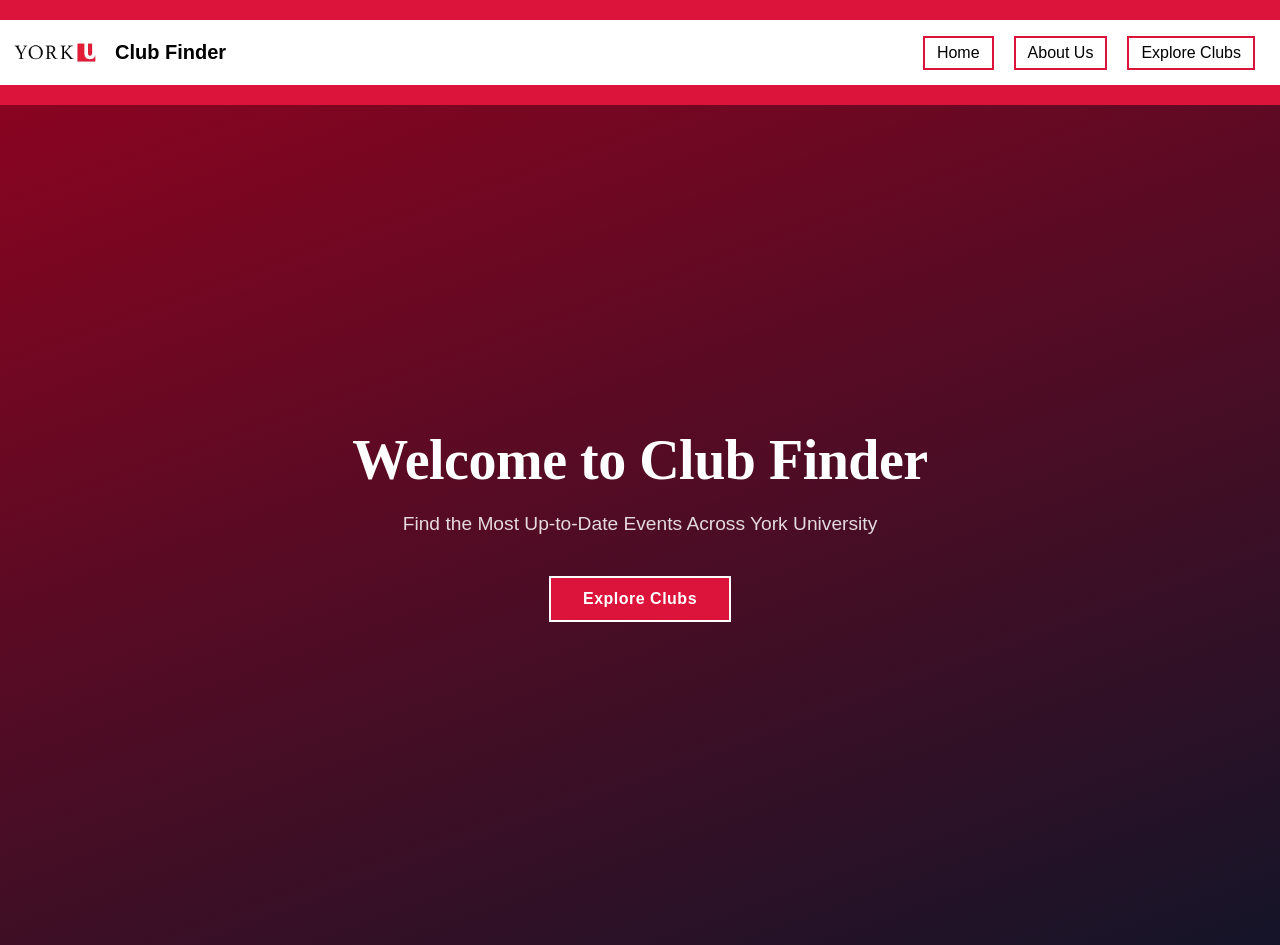
==== Index.html @ 5d84b034 "separating css from html code" ====
<!DOCTYPE html>
<html lang="en">
<head>
    <meta charset="UTF-8">
    <title>Home Page</title>
    <link rel="stylesheet" href="css/styles.css">
</head>
<body>

    <div class="top-header-line"></div>

    <div class="middle-header-line">
        <div class="header-content">
            <img src="assets/York_Logo.png" class="logo" alt="York University Logo">
            <div class="title">Club Finder</div>
        </div>

        <div class="navBoxes">
            <a href="Index.html">Home</a>
            <a href="About.html">About Us</a>
            <a href="Clubs.html">Explore Clubs</a>
        </div>
    </div>

    <div class="bottom-header-line"></div>

    <section class="hero">
        <div class="hero-overlay"></div>
        <div class="hero-content">
            <h1 class="hero-title">Welcome to Club Finder</h1>
            <p class="hero-subtitle">Find the Most Up-to-Date Events Across York University</p>
            <a href="Clubs.html" class="hero-btn">Explore Clubs</a>
        </div>
    </section>

</body>
</html>
---- css/styles.css ----
/* ============================================================
   York University Club Finder — Main Stylesheet
   ============================================================ */

/* --- Reset & Base ------------------------------------------ */
body {
    margin: 0;
    font-family: Arial, sans-serif;
}

/* --- Header ------------------------------------------------ */
.top-header-line {
    background-color: crimson;
    height: 20px;
    width: 100%;
    display: flex;
    align-items: center;
    justify-content: left;
}

.middle-header-line {
    background-color: white;
    width: 100%;
    display: flex;
    align-items: center;
    justify-content: space-between;
    padding: 10px 10px;
    box-sizing: border-box;
}

.bottom-header-line {
    background-color: crimson;
    height: 20px;
    width: 100%;
    display: flex;
}

/* --- Logo & Site Title ------------------------------------- */
.logo {
    height: 45px;
}

.header-content {
    display: flex;
    align-items: center;
}

.title {
    color: black;
    margin-left: 15px;
    font-size: 20px;
    font-weight: bold;
}

/* --- Navigation -------------------------------------------- */
.navBoxes {
    display: flex;
    align-items: center;
    gap: 10px;
    padding-right: 15px;
}

.navBoxes a {
    text-decoration: none;
    color: black;
    border: 2px solid crimson;
    padding: 6px 12px;
    margin-left: 10px;
    transition: background-color 0.2s, color 0.2s;
}

.navBoxes a:hover {
    background-color: crimson;
    color: white;
}

/* --- Hero Section (Index.html only) ----------------------- */
.hero {
    position: relative;
    width: 100%;
    height: calc(100vh - 60px);
    background-color: #1a1a2e;
    display: flex;
    align-items: center;
    justify-content: center;
    text-align: center;
    overflow: hidden;
}

.hero-overlay {
    position: absolute;
    inset: 0;
    background: linear-gradient(
        160deg,
        rgba(157, 0, 30, 0.85) 0%,
        rgba(20, 20, 40, 0.92) 100%
    );
}

.hero-content {
    position: relative;
    z-index: 1;
    max-width: 680px;
    padding: 0 24px;
}

.hero-title {
    font-family: Georgia, 'Times New Roman', serif;
    font-size: clamp(2rem, 5vw, 3.5rem);
    font-weight: 700;
    color: #ffffff;
    margin: 0 0 16px;
    letter-spacing: -0.5px;
    line-height: 1.15;
}

.hero-subtitle {
    font-size: clamp(1rem, 2.2vw, 1.2rem);
    color: rgba(255, 255, 255, 0.85);
    margin: 0 0 36px;
    line-height: 1.6;
}

.hero-btn {
    display: inline-block;
    text-decoration: none;
    color: #ffffff;
    background-color: crimson;
    border: 2px solid #ffffff;
    padding: 12px 32px;
    font-size: 1rem;
    font-weight: bold;
    letter-spacing: 0.5px;
    transition: background-color 0.2s, color 0.2s, border-color 0.2s;
}

.hero-btn:hover {
    background-color: transparent;
    border-color: #ffffff;
    color: #ffffff;
}
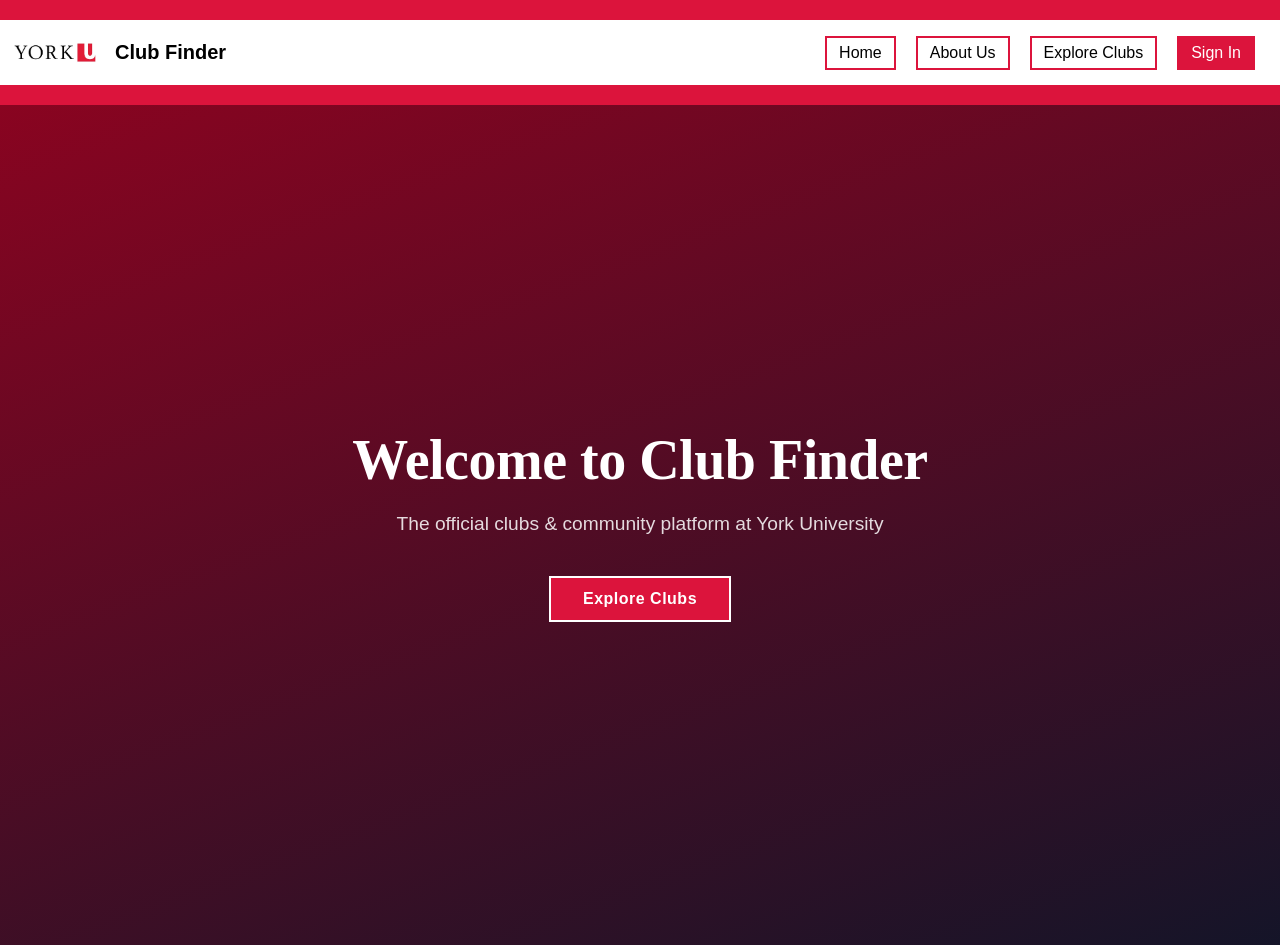
==== commit a4131009: "added login page" ====
--- a/Index.html
+++ b/Index.html
@@ -1,37 +1,38 @@
-<!DOCTYPE html>
-<html lang="en">
-<head>
-    <meta charset="UTF-8">
-    <title>Home Page</title>
-    <link rel="stylesheet" href="css/styles.css">
-</head>
-<body>
-
-    <div class="top-header-line"></div>
-
-    <div class="middle-header-line">
-        <div class="header-content">
-            <img src="assets/York_Logo.png" class="logo" alt="York University Logo">
-            <div class="title">Club Finder</div>
-        </div>
-
-        <div class="navBoxes">
-            <a href="Index.html">Home</a>
-            <a href="About.html">About Us</a>
-            <a href="Clubs.html">Explore Clubs</a>
-        </div>
-    </div>
-
-    <div class="bottom-header-line"></div>
-
-    <section class="hero">
-        <div class="hero-overlay"></div>
-        <div class="hero-content">
-            <h1 class="hero-title">Welcome to Club Finder</h1>
-            <p class="hero-subtitle">Find the Most Up-to-Date Events Across York University</p>
-            <a href="Clubs.html" class="hero-btn">Explore Clubs</a>
-        </div>
-    </section>
-
-</body>
-</html>
+<!DOCTYPE html>
+<html lang="en">
+<head>
+    <meta charset="UTF-8">
+    <title>Home Page</title>
+    <link rel="stylesheet" href="css/styles.css">
+</head>
+<body>
+
+    <div class="top-header-line"></div>
+
+    <div class="middle-header-line">
+        <div class="header-content">
+            <img src="assets/York_Logo.png" class="logo" alt="York University Logo">
+            <div class="title">Club Finder</div>
+        </div>
+
+        <div class="navBoxes">
+            <a href="Index.html">Home</a>
+            <a href="About.html">About Us</a>
+            <a href="Clubs.html">Explore Clubs</a>
+            <a href="Login.html" class="nav-signin">Sign In</a>
+        </div>
+    </div>
+
+    <div class="bottom-header-line"></div>
+
+    <section class="hero">
+        <div class="hero-overlay"></div>
+        <div class="hero-content">
+            <h1 class="hero-title">Welcome to Club Finder</h1>
+            <p class="hero-subtitle">The official clubs &amp; community platform at York University</p>
+            <a href="Clubs.html" class="hero-btn">Explore Clubs</a>
+        </div>
+    </section>
+
+</body>
+</html>
--- a/css/styles.css
+++ b/css/styles.css
@@ -139,3 +139,150 @@
     border-color: #ffffff;
     color: #ffffff;
 }
+
+/* --- Login Page -------------------------------------------- */
+.login-page {
+    position: relative;
+    min-height: calc(100vh - 60px);
+    background-color: #1a1a2e;
+    display: flex;
+    align-items: center;
+    justify-content: center;
+    padding: 48px 16px;
+    box-sizing: border-box;
+}
+
+.login-overlay {
+    position: absolute;
+    inset: 0;
+    background: linear-gradient(
+        160deg,
+        rgba(157, 0, 30, 0.80) 0%,
+        rgba(20, 20, 40, 0.92) 100%
+    );
+}
+
+.login-card {
+    position: relative;
+    z-index: 1;
+    background: #ffffff;
+    border-top: 5px solid crimson;
+    width: 100%;
+    max-width: 420px;
+    padding: 40px 36px 32px;
+    box-sizing: border-box;
+    box-shadow: 0 8px 40px rgba(0, 0, 0, 0.35);
+    text-align: center;
+}
+
+.login-logo {
+    height: 52px;
+    margin-bottom: 12px;
+}
+
+.login-heading {
+    font-family: Georgia, 'Times New Roman', serif;
+    font-size: 1.6rem;
+    font-weight: 700;
+    color: #111111;
+    margin: 0 0 6px;
+}
+
+.login-sub {
+    font-size: 0.9rem;
+    color: #555555;
+    margin: 0 0 28px;
+    line-height: 1.5;
+}
+
+/* --- Form -------------------------------------------------- */
+.login-form {
+    text-align: left;
+}
+
+.form-group {
+    margin-bottom: 18px;
+}
+
+.form-group label {
+    display: block;
+    font-size: 0.85rem;
+    font-weight: bold;
+    color: #333333;
+    margin-bottom: 6px;
+}
+
+.form-group input {
+    width: 100%;
+    padding: 10px 12px;
+    font-size: 0.95rem;
+    border: 2px solid #cccccc;
+    outline: none;
+    box-sizing: border-box;
+    transition: border-color 0.2s;
+}
+
+.form-group input:focus {
+    border-color: crimson;
+}
+
+/* --- Sign In Button (matches screenshot) ------------------- */
+.signin-btn {
+    display: flex;
+    align-items: center;
+    justify-content: center;
+    gap: 10px;
+    width: 100%;
+    padding: 12px;
+    background-color: crimson;
+    color: #ffffff;
+    font-size: 1rem;
+    font-weight: bold;
+    letter-spacing: 0.5px;
+    border: none;
+    cursor: pointer;
+    margin-top: 8px;
+    transition: background-color 0.2s;
+}
+
+.signin-btn:hover {
+    background-color: #a00020;
+}
+
+/* --- Error message ----------------------------------------- */
+.login-error {
+    color: crimson;
+    font-size: 0.85rem;
+    margin: 10px 0 0;
+    min-height: 1.2em;
+    text-align: center;
+}
+
+/* --- Help link --------------------------------------------- */
+.login-help {
+    font-size: 0.8rem;
+    color: #777777;
+    margin: 24px 0 0;
+    text-align: center;
+}
+
+.login-help a {
+    color: crimson;
+    text-decoration: none;
+}
+
+.login-help a:hover {
+    text-decoration: underline;
+}
+
+/* --- Sign In nav link (filled pill style) ------------------ */
+.nav-signin {
+    background-color: crimson !important;
+    color: #ffffff !important;
+    border-color: crimson !important;
+}
+
+.nav-signin:hover {
+    background-color: #a00020 !important;
+    color: #ffffff !important;
+}
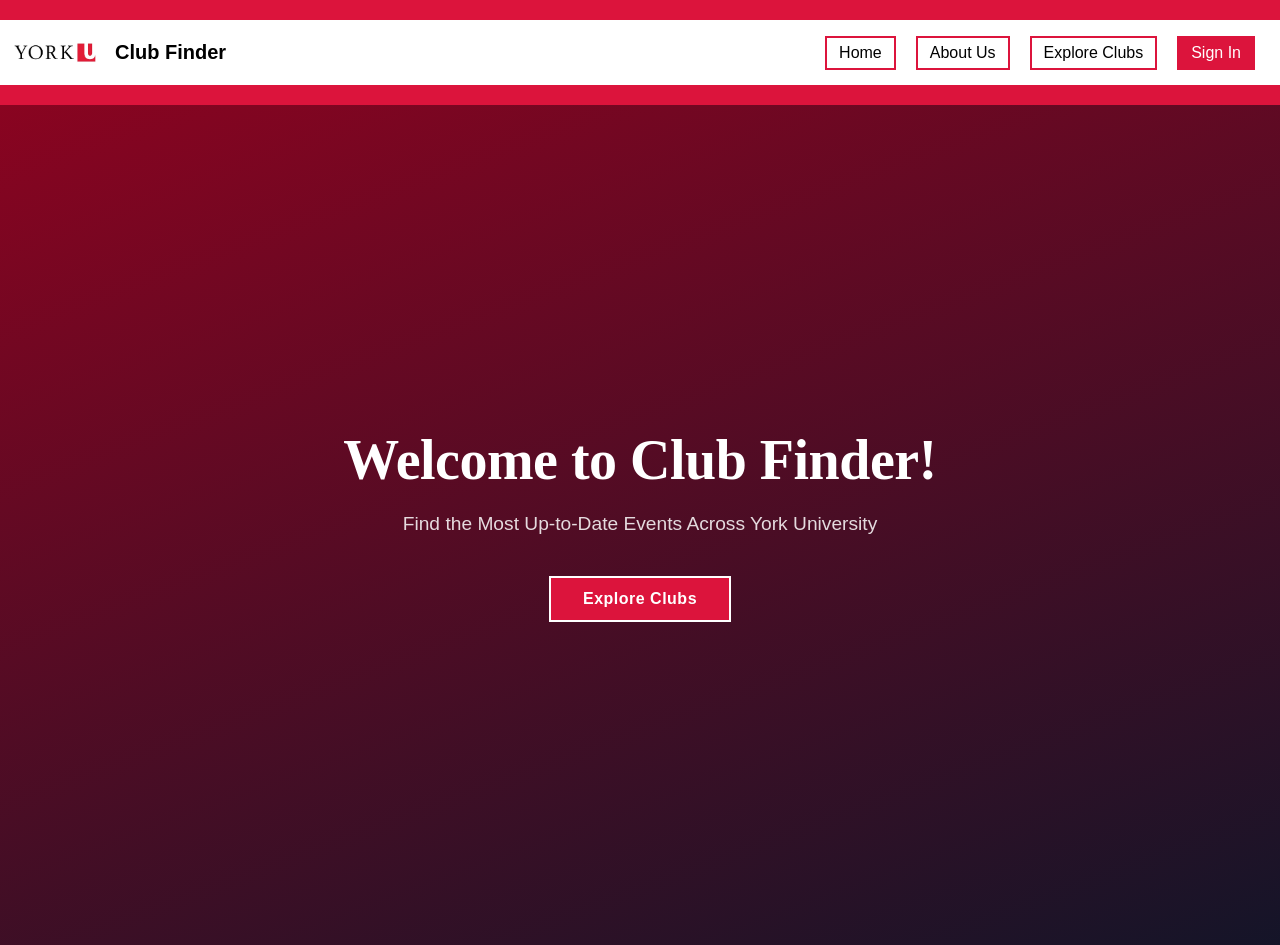
==== commit ed828fad: "revised index.html" ====
--- a/Index.html
+++ b/Index.html
@@ -28,8 +28,8 @@
     <section class="hero">
         <div class="hero-overlay"></div>
         <div class="hero-content">
-            <h1 class="hero-title">Welcome to Club Finder</h1>
-            <p class="hero-subtitle">The official clubs &amp; community platform at York University</p>
+            <h1 class="hero-title">Welcome to Club Finder!</h1>
+            <p class="hero-subtitle">Find the Most Up-to-Date Events Across York University</p>
             <a href="Clubs.html" class="hero-btn">Explore Clubs</a>
         </div>
     </section>
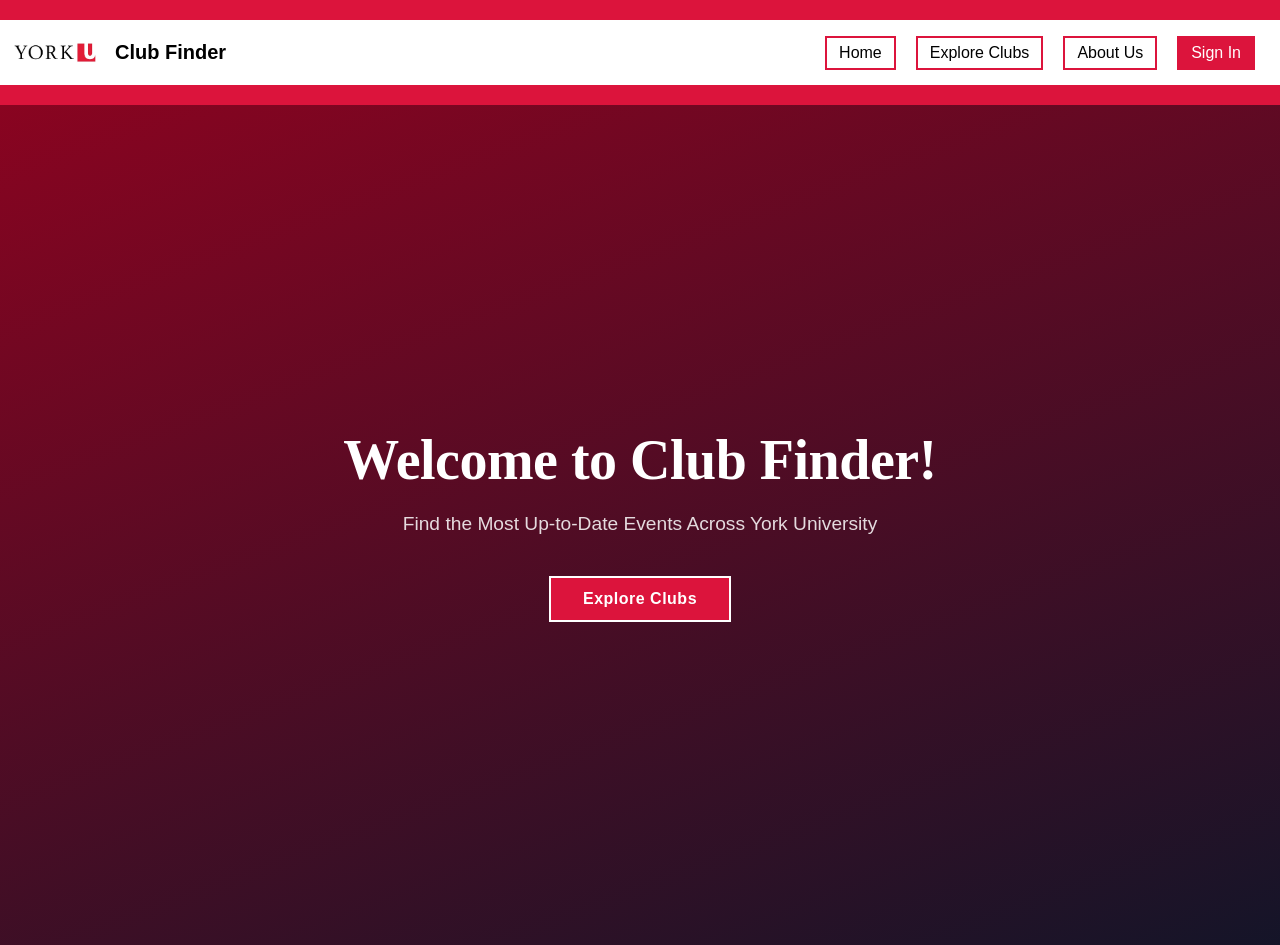
==== commit e4f5bea9: "revised index.html" ====
--- a/Index.html
+++ b/Index.html
@@ -17,8 +17,8 @@
 
         <div class="navBoxes">
             <a href="Index.html">Home</a>
+            <a href="Clubs.html">Explore Clubs</a>
             <a href="About.html">About Us</a>
-            <a href="Clubs.html">Explore Clubs</a>
             <a href="Login.html" class="nav-signin">Sign In</a>
         </div>
     </div>
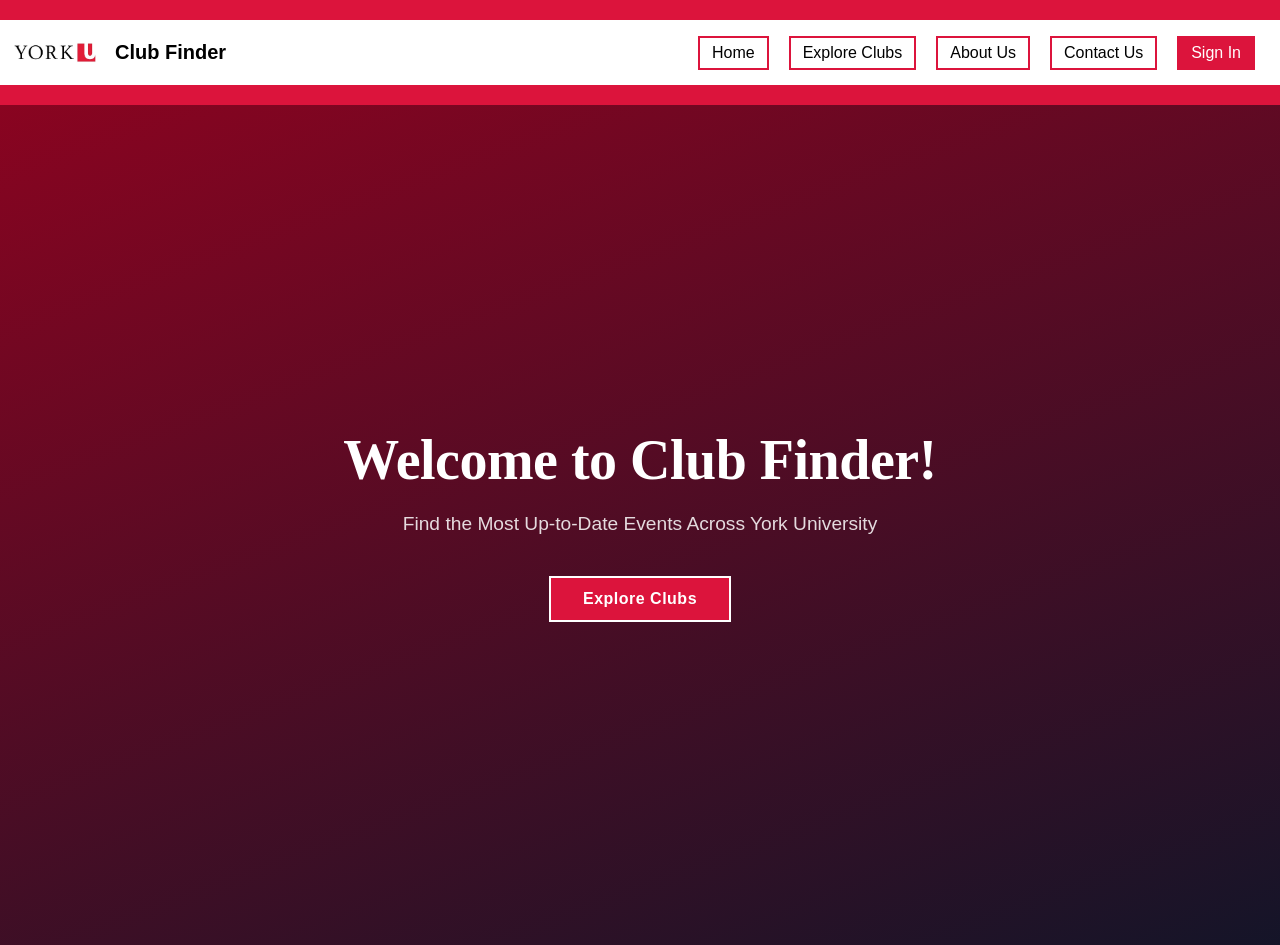
==== commit 4320ed92: "contact us is added" ====
--- a/Index.html
+++ b/Index.html
@@ -19,6 +19,7 @@
             <a href="Index.html">Home</a>
             <a href="Clubs.html">Explore Clubs</a>
             <a href="About.html">About Us</a>
+            <a href="Contact.html">Contact Us</a>
             <a href="Login.html" class="nav-signin">Sign In</a>
         </div>
     </div>
--- a/css/styles.css
+++ b/css/styles.css
@@ -286,3 +286,335 @@
     background-color: #a00020 !important;
     color: #ffffff !important;
 }
+
+/* ============================================================
+   About Us Page
+   ============================================================ */
+
+/* --- About Hero -------------------------------------------- */
+.about-hero {
+    position: relative;
+    width: 100%;
+    height: 280px;
+    background-color: #1a1a2e;
+    display: flex;
+    align-items: center;
+    justify-content: center;
+    text-align: center;
+    overflow: hidden;
+}
+
+.about-hero-overlay {
+    position: absolute;
+    inset: 0;
+    background: linear-gradient(
+        160deg,
+        rgba(157, 0, 30, 0.82) 0%,
+        rgba(20, 20, 40, 0.92) 100%
+    );
+}
+
+.about-hero-content {
+    position: relative;
+    z-index: 1;
+    padding: 0 24px;
+}
+
+.about-hero-content h1 {
+    font-family: Georgia, 'Times New Roman', serif;
+    font-size: clamp(1.8rem, 4vw, 2.8rem);
+    color: #ffffff;
+    margin: 0 0 10px;
+    font-weight: 700;
+}
+
+.about-hero-content p {
+    font-size: 1.05rem;
+    color: rgba(255, 255, 255, 0.82);
+    margin: 0;
+}
+
+/* --- Shared layout ----------------------------------------- */
+.about-container {
+    max-width: 960px;
+    margin: 0 auto;
+    padding: 0 24px;
+}
+
+.section-heading {
+    font-family: Georgia, 'Times New Roman', serif;
+    font-size: 1.6rem;
+    color: #111111;
+    margin: 0 0 16px;
+    padding-bottom: 10px;
+    border-bottom: 3px solid crimson;
+    display: inline-block;
+}
+
+.section-text {
+    font-size: 1rem;
+    color: #444444;
+    line-height: 1.8;
+    margin: 0;
+}
+
+/* --- Overview section -------------------------------------- */
+.about-overview {
+    padding: 56px 0 40px;
+    background-color: #ffffff;
+}
+
+/* --- Team section ------------------------------------------ */
+.about-team {
+    padding: 48px 0 64px;
+    background-color: #f7f7f7;
+}
+
+.about-team .section-text {
+    margin-bottom: 40px;
+}
+
+/* --- Team grid --------------------------------------------- */
+.team-grid {
+    display: grid;
+    grid-template-columns: repeat(auto-fit, minmax(200px, 1fr));
+    gap: 24px;
+    margin-top: 8px;
+}
+
+/* --- Team card --------------------------------------------- */
+.team-card {
+    background: #ffffff;
+    border-top: 4px solid crimson;
+    padding: 28px 20px 24px;
+    text-align: center;
+    box-shadow: 0 2px 12px rgba(0, 0, 0, 0.07);
+    transition: box-shadow 0.2s, transform 0.2s;
+}
+
+.team-card:hover {
+    box-shadow: 0 6px 24px rgba(157, 0, 30, 0.15);
+    transform: translateY(-3px);
+}
+
+.team-avatar {
+    width: 64px;
+    height: 64px;
+    border-radius: 50%;
+    background-color: crimson;
+    color: #ffffff;
+    font-size: 1.3rem;
+    font-weight: bold;
+    display: flex;
+    align-items: center;
+    justify-content: center;
+    margin: 0 auto 16px;
+    letter-spacing: 1px;
+}
+
+.team-name {
+    font-family: Georgia, 'Times New Roman', serif;
+    font-size: 1.05rem;
+    color: #111111;
+    margin: 0 0 8px;
+    font-weight: 700;
+}
+
+.team-id {
+    display: block;
+    font-size: 0.78rem;
+    color: #888888;
+    margin-bottom: 10px;
+    letter-spacing: 0.3px;
+}
+
+.team-email {
+    display: inline-block;
+    font-size: 0.82rem;
+    color: crimson;
+    text-decoration: none;
+    word-break: break-all;
+}
+
+.team-email:hover {
+    text-decoration: underline;
+}
+
+/* ============================================================
+   Contact Us Page
+   ============================================================ */
+
+/* --- Hero -------------------------------------------------- */
+.contact-hero {
+    position: relative;
+    width: 100%;
+    height: 280px;
+    background-color: #1a1a2e;
+    display: flex;
+    align-items: center;
+    justify-content: center;
+    text-align: center;
+    overflow: hidden;
+}
+
+.contact-hero-overlay {
+    position: absolute;
+    inset: 0;
+    background: linear-gradient(
+        160deg,
+        rgba(157, 0, 30, 0.82) 0%,
+        rgba(20, 20, 40, 0.92) 100%
+    );
+}
+
+.contact-hero-content {
+    position: relative;
+    z-index: 1;
+    padding: 0 24px;
+}
+
+.contact-hero-content h1 {
+    font-family: Georgia, 'Times New Roman', serif;
+    font-size: clamp(1.8rem, 4vw, 2.8rem);
+    color: #ffffff;
+    margin: 0 0 10px;
+    font-weight: 700;
+}
+
+.contact-hero-content p {
+    font-size: 1.05rem;
+    color: rgba(255, 255, 255, 0.82);
+    margin: 0;
+}
+
+/* --- Body layout ------------------------------------------- */
+.contact-body {
+    padding: 56px 0 72px;
+    background-color: #f7f7f7;
+}
+
+.contact-container {
+    max-width: 1000px;
+    margin: 0 auto;
+    padding: 0 24px;
+    display: grid;
+    grid-template-columns: 1fr 2fr;
+    gap: 48px;
+    align-items: start;
+}
+
+@media (max-width: 720px) {
+    .contact-container {
+        grid-template-columns: 1fr;
+        gap: 32px;
+    }
+}
+
+/* --- Info panel -------------------------------------------- */
+.contact-info .section-text {
+    margin-bottom: 28px;
+}
+
+.contact-details {
+    list-style: none;
+    padding: 0;
+    margin: 0;
+    display: flex;
+    flex-direction: column;
+    gap: 16px;
+}
+
+.contact-details li {
+    display: flex;
+    align-items: flex-start;
+    gap: 12px;
+    font-size: 0.9rem;
+    color: #444444;
+    line-height: 1.5;
+}
+
+.contact-icon {
+    color: crimson;
+    flex-shrink: 0;
+    margin-top: 1px;
+}
+
+.contact-details a {
+    color: crimson;
+    text-decoration: none;
+}
+
+.contact-details a:hover {
+    text-decoration: underline;
+}
+
+/* --- Form wrapper ------------------------------------------ */
+.contact-form-wrapper {
+    background: #ffffff;
+    border-top: 4px solid crimson;
+    padding: 36px 32px 32px;
+    box-shadow: 0 2px 16px rgba(0, 0, 0, 0.07);
+}
+
+/* Two-column row for Name + Email */
+.form-row {
+    display: grid;
+    grid-template-columns: 1fr 1fr;
+    gap: 16px;
+}
+
+@media (max-width: 520px) {
+    .form-row {
+        grid-template-columns: 1fr;
+    }
+}
+
+/* Textarea */
+.contact-form-wrapper textarea {
+    width: 100%;
+    padding: 10px 12px;
+    font-size: 0.95rem;
+    font-family: Arial, sans-serif;
+    border: 2px solid #cccccc;
+    outline: none;
+    box-sizing: border-box;
+    resize: vertical;
+    transition: border-color 0.2s;
+}
+
+.contact-form-wrapper textarea:focus {
+    border-color: crimson;
+}
+
+/* Required asterisk */
+.required {
+    color: crimson;
+}
+
+/* Submit button — reuses .signin-btn, just needs full width override */
+.contact-submit-btn {
+    margin-top: 16px;
+}
+
+/* --- Success message --------------------------------------- */
+.form-success {
+    flex-direction: column;
+    align-items: center;
+    justify-content: center;
+    text-align: center;
+    padding: 40px 0 16px;
+    gap: 12px;
+}
+
+.form-success h3 {
+    font-family: Georgia, 'Times New Roman', serif;
+    font-size: 1.5rem;
+    color: #111111;
+    margin: 0;
+}
+
+.form-success p {
+    font-size: 0.95rem;
+    color: #555555;
+    margin: 0;
+}
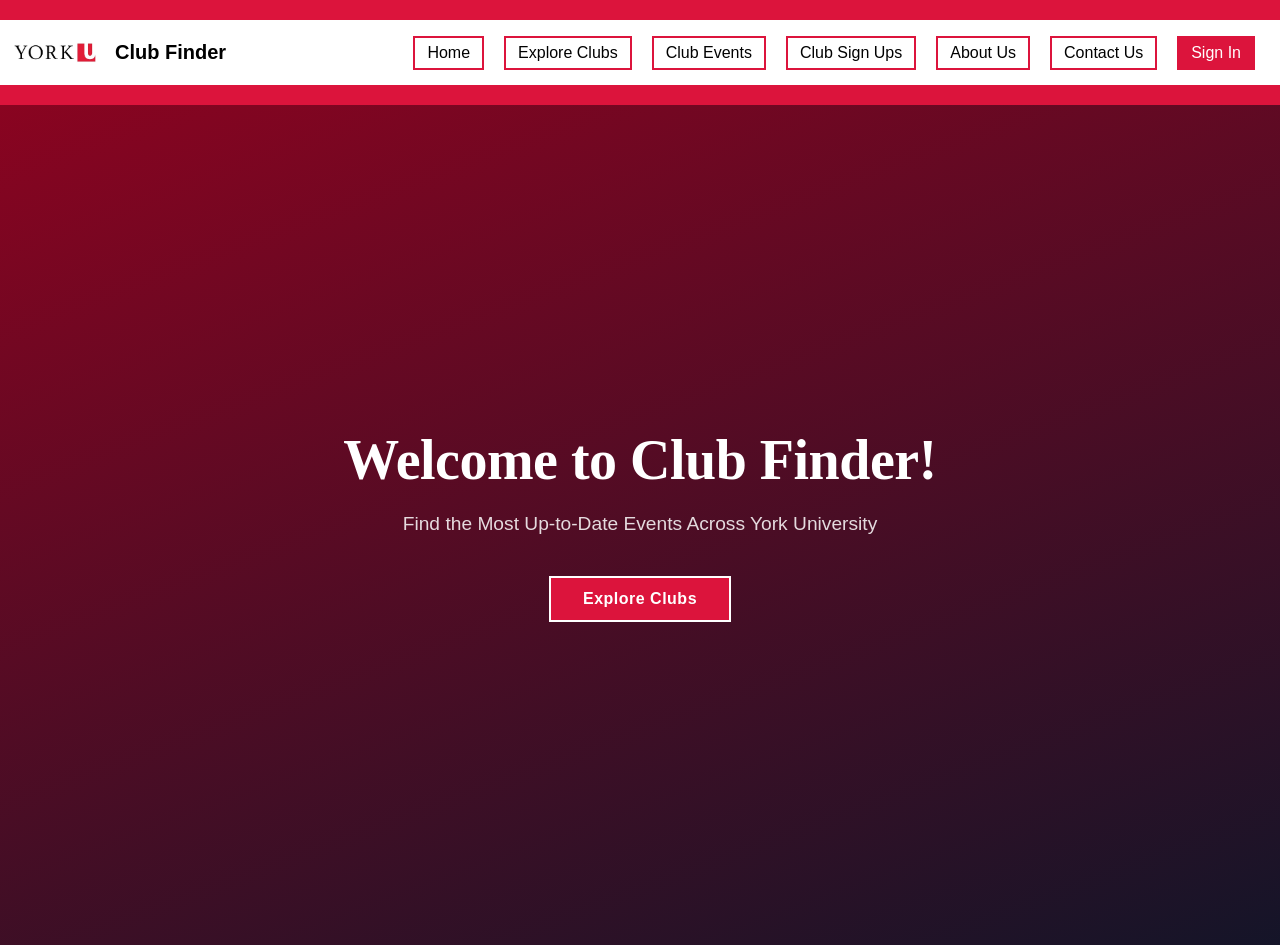
==== commit d033c26a: "rvsd us is added" ====
--- a/Index.html
+++ b/Index.html
@@ -18,6 +18,8 @@
         <div class="navBoxes">
             <a href="Index.html">Home</a>
             <a href="Clubs.html">Explore Clubs</a>
+            <a href="ClubEvents.html">Club Events</a>
+            <a href="ClubSignUp.html">Club Sign Ups</a>
             <a href="About.html">About Us</a>
             <a href="Contact.html">Contact Us</a>
             <a href="Login.html" class="nav-signin">Sign In</a>
--- a/css/styles.css
+++ b/css/styles.css
@@ -518,7 +518,7 @@
 .contact-details {
     list-style: none;
     padding: 0;
-    margin: 0;
+    margin: 16px 0 0;
     display: flex;
     flex-direction: column;
     gap: 16px;
@@ -528,7 +528,7 @@
     display: flex;
     align-items: flex-start;
     gap: 12px;
-    font-size: 0.9rem;
+    font-size: 0.92rem;
     color: #444444;
     line-height: 1.5;
 }
@@ -556,17 +556,23 @@
     box-shadow: 0 2px 16px rgba(0, 0, 0, 0.07);
 }
 
-/* Two-column row for Name + Email */
-.form-row {
-    display: grid;
-    grid-template-columns: 1fr 1fr;
-    gap: 16px;
-}
-
-@media (max-width: 520px) {
-    .form-row {
-        grid-template-columns: 1fr;
-    }
+/* Dropdown select */
+.contact-select {
+    width: 100%;
+    padding: 10px 12px;
+    font-size: 0.95rem;
+    font-family: Arial, sans-serif;
+    border: 2px solid #cccccc;
+    outline: none;
+    box-sizing: border-box;
+    background-color: #ffffff;
+    appearance: auto;
+    cursor: pointer;
+    transition: border-color 0.2s;
+}
+
+.contact-select:focus {
+    border-color: crimson;
 }
 
 /* Textarea */
@@ -591,7 +597,7 @@
     color: crimson;
 }
 
-/* Submit button — reuses .signin-btn, just needs full width override */
+/* Submit button */
 .contact-submit-btn {
     margin-top: 16px;
 }
@@ -618,3 +624,517 @@
     color: #555555;
     margin: 0;
 }
+
+/* --- Footer ------------------------------------------------ */
+.site-footer {
+    background-color: #111111;
+    color: rgba(255, 255, 255, 0.65);
+    text-align: center;
+    padding: 18px 24px;
+    font-size: 0.82rem;
+}
+
+/* ============================================================
+   Explore Clubs Page
+   ============================================================ */
+
+/* --- Hero -------------------------------------------------- */
+.clubs-hero {
+    position: relative;
+    width: 100%;
+    height: 280px;
+    background-color: #1a1a2e;
+    display: flex;
+    align-items: center;
+    justify-content: center;
+    text-align: center;
+    overflow: hidden;
+}
+
+.clubs-hero-overlay {
+    position: absolute;
+    inset: 0;
+    background: linear-gradient(
+        160deg,
+        rgba(157, 0, 30, 0.82) 0%,
+        rgba(20, 20, 40, 0.92) 100%
+    );
+}
+
+.clubs-hero-content {
+    position: relative;
+    z-index: 1;
+    padding: 0 24px;
+}
+
+.clubs-hero-content h1 {
+    font-family: Georgia, 'Times New Roman', serif;
+    font-size: clamp(1.8rem, 4vw, 2.8rem);
+    color: #ffffff;
+    margin: 0 0 10px;
+    font-weight: 700;
+}
+
+.clubs-hero-content p {
+    font-size: 1.05rem;
+    color: rgba(255, 255, 255, 0.82);
+    margin: 0;
+}
+
+/* --- Shared container -------------------------------------- */
+.clubs-container {
+    max-width: 960px;
+    margin: 0 auto;
+    padding: 0 24px;
+}
+
+/* --- Search & Filter section ------------------------------- */
+.clubs-search-section {
+    padding: 48px 0 36px;
+    background-color: #ffffff;
+    border-bottom: 1px solid #e8e8e8;
+}
+
+.clubs-filters {
+    display: flex;
+    flex-wrap: wrap;
+    align-items: flex-end;
+    gap: 20px;
+    margin-top: 24px;
+}
+
+.filter-group {
+    display: flex;
+    flex-direction: column;
+    gap: 6px;
+}
+
+.filter-group label {
+    font-size: 0.88rem;
+    font-weight: bold;
+    color: #333333;
+}
+
+.filter-group input[type="text"] {
+    padding: 9px 12px;
+    font-size: 0.95rem;
+    border: 2px solid #cccccc;
+    outline: none;
+    width: 220px;
+    box-sizing: border-box;
+    transition: border-color 0.2s;
+}
+
+.filter-group input[type="text"]:focus {
+    border-color: crimson;
+}
+
+.filter-btn-group {
+    justify-content: flex-end;
+}
+
+.search-clubs-btn {
+    padding: 10px 24px;
+    background-color: #ffffff;
+    color: #111111;
+    font-size: 0.95rem;
+    font-weight: bold;
+    border: 2px solid #aaaaaa;
+    cursor: pointer;
+    transition: background-color 0.2s, border-color 0.2s, color 0.2s;
+}
+
+.search-clubs-btn:hover {
+    background-color: crimson;
+    border-color: crimson;
+    color: #ffffff;
+}
+
+/* --- Listings section -------------------------------------- */
+.clubs-listings-section {
+    padding: 48px 0 72px;
+    background-color: #f7f7f7;
+}
+
+/* --- Club card list ---------------------------------------- */
+.clubs-list {
+    display: flex;
+    flex-direction: column;
+    gap: 16px;
+    margin-top: 28px;
+}
+
+.club-card {
+    background: #ffffff;
+    border-left: 5px solid crimson;
+    display: flex;
+    align-items: center;
+    gap: 20px;
+    padding: 18px 20px;
+    box-shadow: 0 2px 10px rgba(0, 0, 0, 0.06);
+    transition: box-shadow 0.2s, transform 0.2s;
+}
+
+.club-card:hover {
+    box-shadow: 0 5px 20px rgba(157, 0, 30, 0.13);
+    transform: translateX(3px);
+}
+
+.club-logo-placeholder {
+    width: 52px;
+    height: 52px;
+    border-radius: 8px;
+    flex-shrink: 0;
+    display: flex;
+    align-items: center;
+    justify-content: center;
+    color: #ffffff;
+    font-size: 0.85rem;
+    font-weight: bold;
+    letter-spacing: 0.5px;
+}
+
+.club-info {
+    flex: 1;
+}
+
+.club-card-top {
+    display: flex;
+    align-items: center;
+    gap: 12px;
+    flex-wrap: wrap;
+    margin-bottom: 4px;
+}
+
+.club-name {
+    font-family: Georgia, 'Times New Roman', serif;
+    font-size: 1rem;
+    color: #111111;
+    margin: 0;
+    font-weight: 700;
+}
+
+.club-category {
+    font-size: 0.72rem;
+    font-weight: bold;
+    color: #ffffff;
+    padding: 2px 10px;
+    border-radius: 20px;
+    letter-spacing: 0.4px;
+    text-transform: uppercase;
+}
+
+.club-description {
+    font-size: 0.88rem;
+    color: #555555;
+    margin: 0;
+    line-height: 1.5;
+}
+
+/* --- No results -------------------------------------------- */
+.clubs-no-results {
+    font-size: 0.95rem;
+    color: #777777;
+    margin-top: 32px;
+    text-align: center;
+}
+
+/* ============================================================
+   Club Events Page
+   ============================================================ */
+
+/* --- Event list -------------------------------------------- */
+.events-list {
+    list-style: none;
+    padding: 0;
+    margin: 28px 0 0;
+    display: flex;
+    flex-direction: column;
+    gap: 12px;
+}
+
+/* --- Each expandable event item ---------------------------- */
+.event-item {
+    background: #ffffff;
+    border-left: 5px solid crimson;
+    box-shadow: 0 2px 10px rgba(0, 0, 0, 0.06);
+    transition: box-shadow 0.2s;
+}
+
+.event-item:hover {
+    box-shadow: 0 4px 18px rgba(157, 0, 30, 0.12);
+}
+
+/* --- Summary row (collapsed state) ------------------------- */
+.event-summary {
+    display: flex;
+    align-items: center;
+    gap: 16px;
+    padding: 16px 20px;
+    cursor: pointer;
+    list-style: none;
+    user-select: none;
+}
+
+.event-summary::-webkit-details-marker { display: none; }
+
+.event-poster-placeholder {
+    width: 48px;
+    height: 48px;
+    border-radius: 6px;
+    flex-shrink: 0;
+    display: flex;
+    align-items: center;
+    justify-content: center;
+    color: #ffffff;
+    font-size: 0.82rem;
+    font-weight: bold;
+    letter-spacing: 0.5px;
+}
+
+.event-summary-info {
+    flex: 1;
+    display: flex;
+    flex-direction: column;
+    gap: 3px;
+    min-width: 0;
+}
+
+.event-summary-name {
+    font-family: Georgia, 'Times New Roman', serif;
+    font-size: 1rem;
+    font-weight: 700;
+    color: #111111;
+    white-space: nowrap;
+    overflow: hidden;
+    text-overflow: ellipsis;
+}
+
+.event-summary-meta {
+    font-size: 0.8rem;
+    color: #777777;
+}
+
+.event-category-badge {
+    font-size: 0.7rem;
+    font-weight: bold;
+    color: #ffffff;
+    padding: 3px 10px;
+    border-radius: 20px;
+    letter-spacing: 0.4px;
+    text-transform: uppercase;
+    white-space: nowrap;
+    flex-shrink: 0;
+}
+
+.event-chevron {
+    font-size: 0.65rem;
+    color: #aaaaaa;
+    flex-shrink: 0;
+    transition: transform 0.2s;
+}
+
+details[open] .event-chevron {
+    transform: rotate(90deg);
+}
+
+/* --- Expanded detail panel --------------------------------- */
+.event-details {
+    border-top: 1px solid #f0f0f0;
+    padding: 20px 24px 24px 84px; /* left-align under text, past poster */
+    background-color: #fafafa;
+}
+
+.event-details h3 {
+    font-family: Georgia, 'Times New Roman', serif;
+    font-size: 1rem;
+    color: crimson;
+    margin: 0 0 12px;
+    font-weight: 700;
+}
+
+.event-meta-list {
+    list-style: none;
+    padding: 0;
+    margin: 0 0 14px;
+    display: flex;
+    flex-direction: column;
+    gap: 5px;
+}
+
+.event-meta-list li {
+    font-size: 0.88rem;
+    color: #444444;
+}
+
+.event-desc {
+    font-size: 0.9rem;
+    color: #555555;
+    line-height: 1.7;
+    margin: 0 0 20px;
+}
+
+/* --- Sign Up / Get Updates buttons ------------------------- */
+.event-actions {
+    display: flex;
+    gap: 12px;
+    flex-wrap: wrap;
+}
+
+.event-btn {
+    padding: 9px 22px;
+    font-size: 0.88rem;
+    font-weight: bold;
+    cursor: pointer;
+    border: 2px solid crimson;
+    transition: background-color 0.2s, color 0.2s;
+}
+
+.event-btn-primary {
+    background-color: crimson;
+    color: #ffffff;
+}
+
+.event-btn-primary:hover {
+    background-color: #a00020;
+    border-color: #a00020;
+}
+
+.event-btn-secondary {
+    background-color: #ffffff;
+    color: crimson;
+}
+
+.event-btn-secondary:hover {
+    background-color: crimson;
+    color: #ffffff;
+}
+
+@media (max-width: 600px) {
+    .event-details {
+        padding-left: 20px;
+    }
+    .event-summary-name {
+        white-space: normal;
+    }
+}
+
+/* ============================================================
+   Club Sign Ups Page
+   ============================================================ */
+
+/* --- Page body layout -------------------------------------- */
+.signup-body {
+    padding: 56px 0 72px;
+    background-color: #f7f7f7;
+}
+
+.signup-container {
+    max-width: 1000px;
+    margin: 0 auto;
+    padding: 0 24px;
+    display: grid;
+    grid-template-columns: 1fr 2fr;
+    gap: 48px;
+    align-items: start;
+}
+
+@media (max-width: 720px) {
+    .signup-container {
+        grid-template-columns: 1fr;
+        gap: 32px;
+    }
+}
+
+/* --- Left info panel --------------------------------------- */
+.signup-steps {
+    list-style: none;
+    padding: 0;
+    margin: 24px 0 0;
+    display: flex;
+    flex-direction: column;
+    gap: 22px;
+}
+
+.signup-steps li {
+    display: flex;
+    align-items: flex-start;
+    gap: 14px;
+}
+
+.step-number {
+    width: 30px;
+    height: 30px;
+    border-radius: 50%;
+    background-color: crimson;
+    color: #ffffff;
+    font-size: 0.85rem;
+    font-weight: bold;
+    display: flex;
+    align-items: center;
+    justify-content: center;
+    flex-shrink: 0;
+    margin-top: 2px;
+}
+
+.signup-steps li div strong {
+    display: block;
+    font-size: 0.92rem;
+    color: #111111;
+    margin-bottom: 4px;
+}
+
+.signup-steps li div p {
+    font-size: 0.85rem;
+    color: #666666;
+    margin: 0;
+    line-height: 1.6;
+}
+
+.signup-note {
+    display: flex;
+    align-items: flex-start;
+    gap: 10px;
+    margin-top: 28px;
+    padding: 14px 16px;
+    background-color: #fff5f5;
+    border-left: 3px solid crimson;
+    font-size: 0.84rem;
+    color: #444444;
+    line-height: 1.6;
+    word-break: break-word;
+    overflow-wrap: break-word;
+}
+
+.signup-note span {
+    flex: 1;
+    min-width: 0;
+}
+
+.signup-note svg {
+    color: crimson;
+    flex-shrink: 0;
+    margin-top: 2px;
+}
+
+/* --- Fieldsets --------------------------------------------- */
+.signup-fieldset {
+    border: 1px solid #e0e0e0;
+    padding: 20px 20px 8px;
+    margin: 0 0 24px;
+}
+
+.signup-legend {
+    font-size: 0.85rem;
+    font-weight: bold;
+    color: #555555;
+    padding: 0 8px;
+}
+
+/* --- Readonly description textarea ------------------------- */
+.signup-readonly {
+    background-color: #f5f5f5;
+    color: #666666;
+    cursor: default;
+    resize: none;
+}
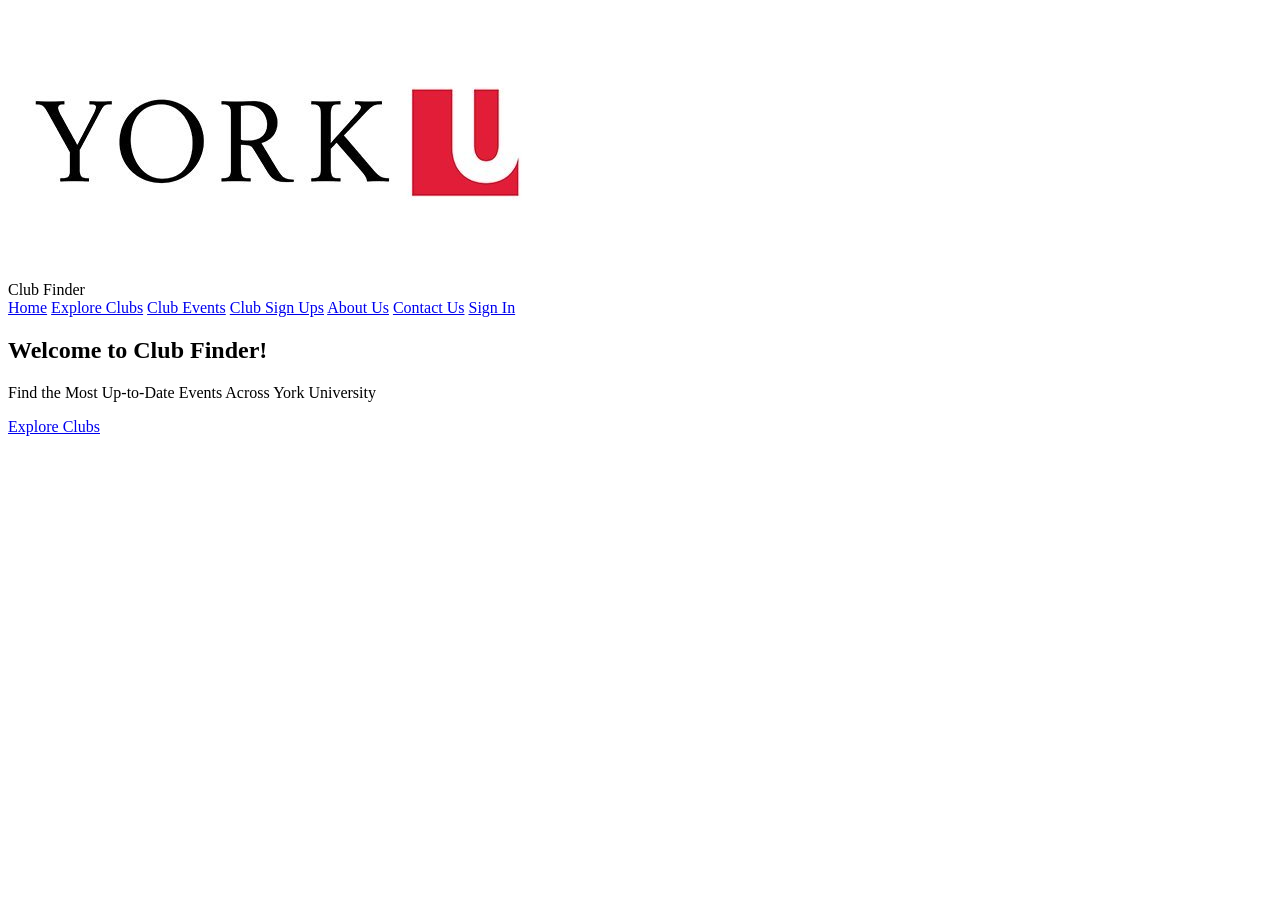
==== commit 94afaaa1: "rename York_Logo to york-logo following kebab case" ====
--- a/Index.html
+++ b/Index.html
@@ -11,7 +11,7 @@
 
     <div class="middle-header-line">
         <div class="header-content">
-            <img src="assets/York_Logo.png" class="logo" alt="York University Logo">
+            <img src="assets/york-logo.png" class="logo" alt="York University Logo">
             <div class="title">Club Finder</div>
         </div>
 
